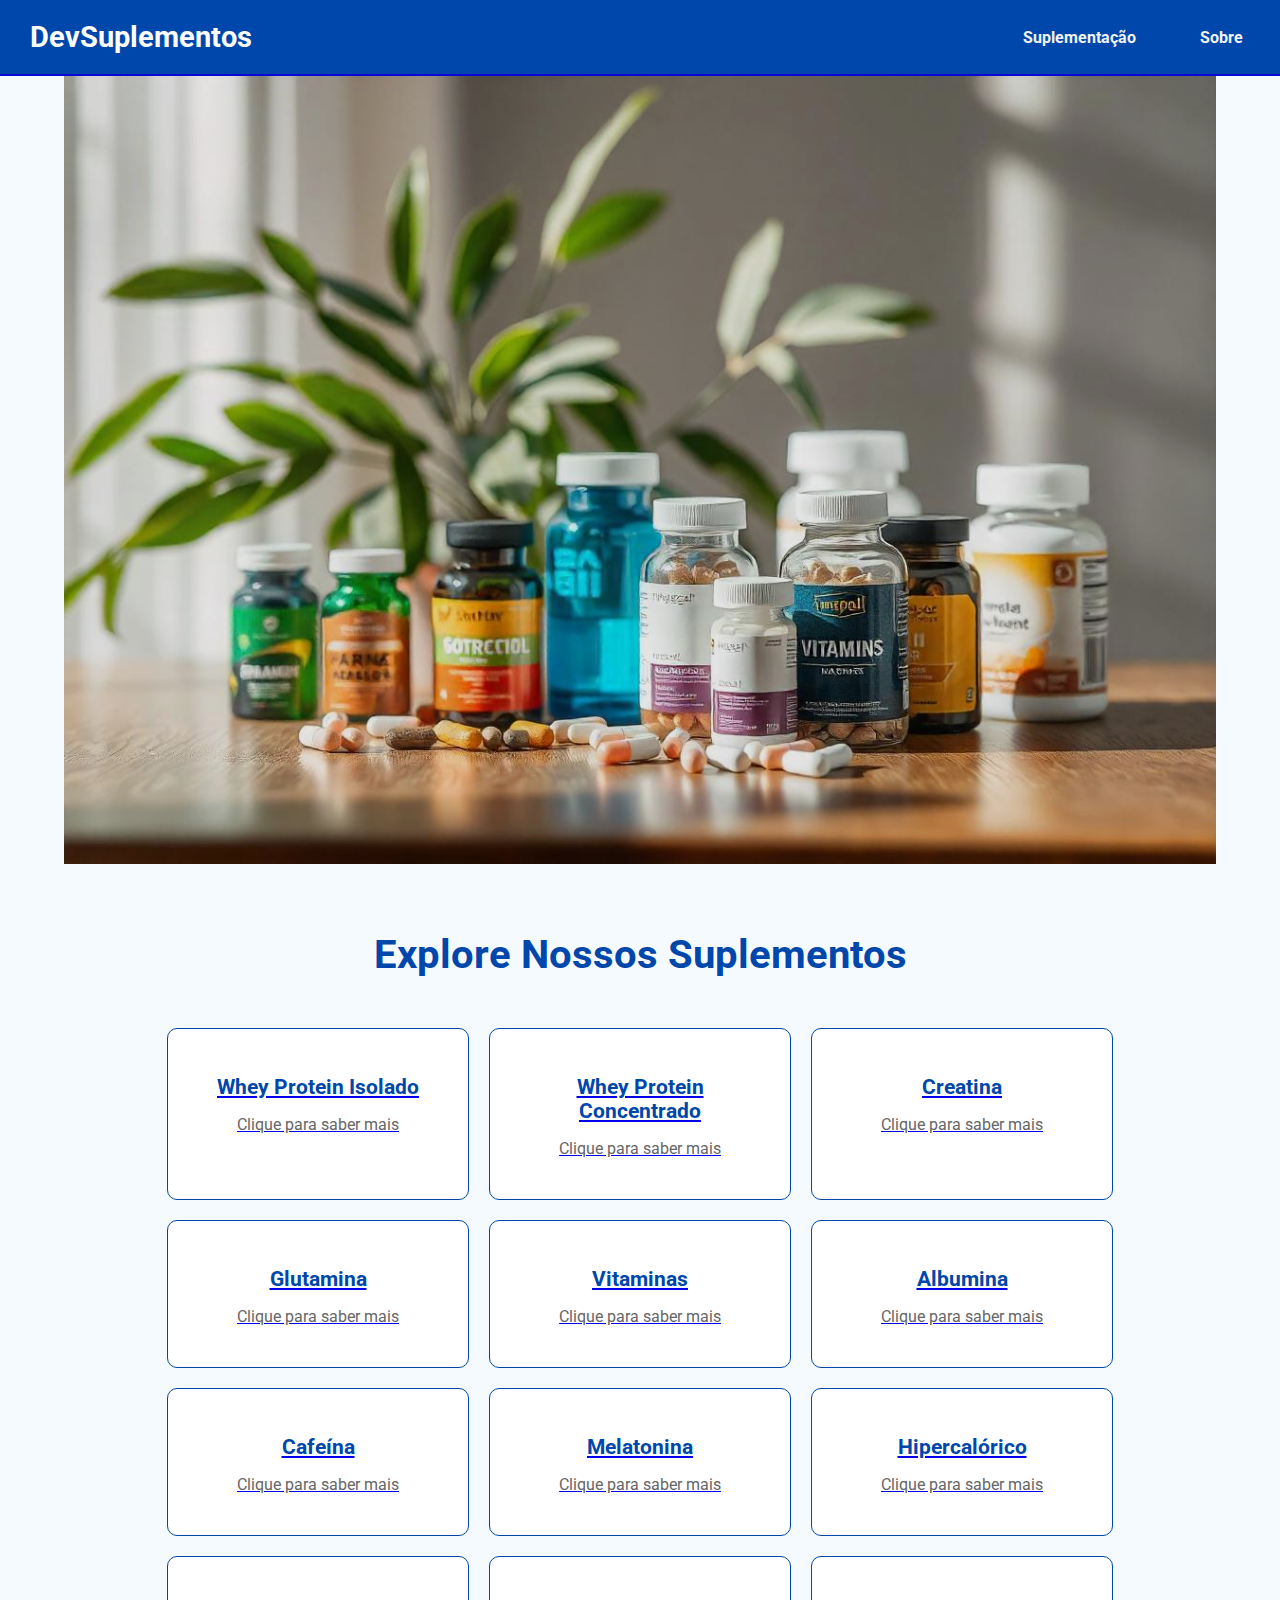
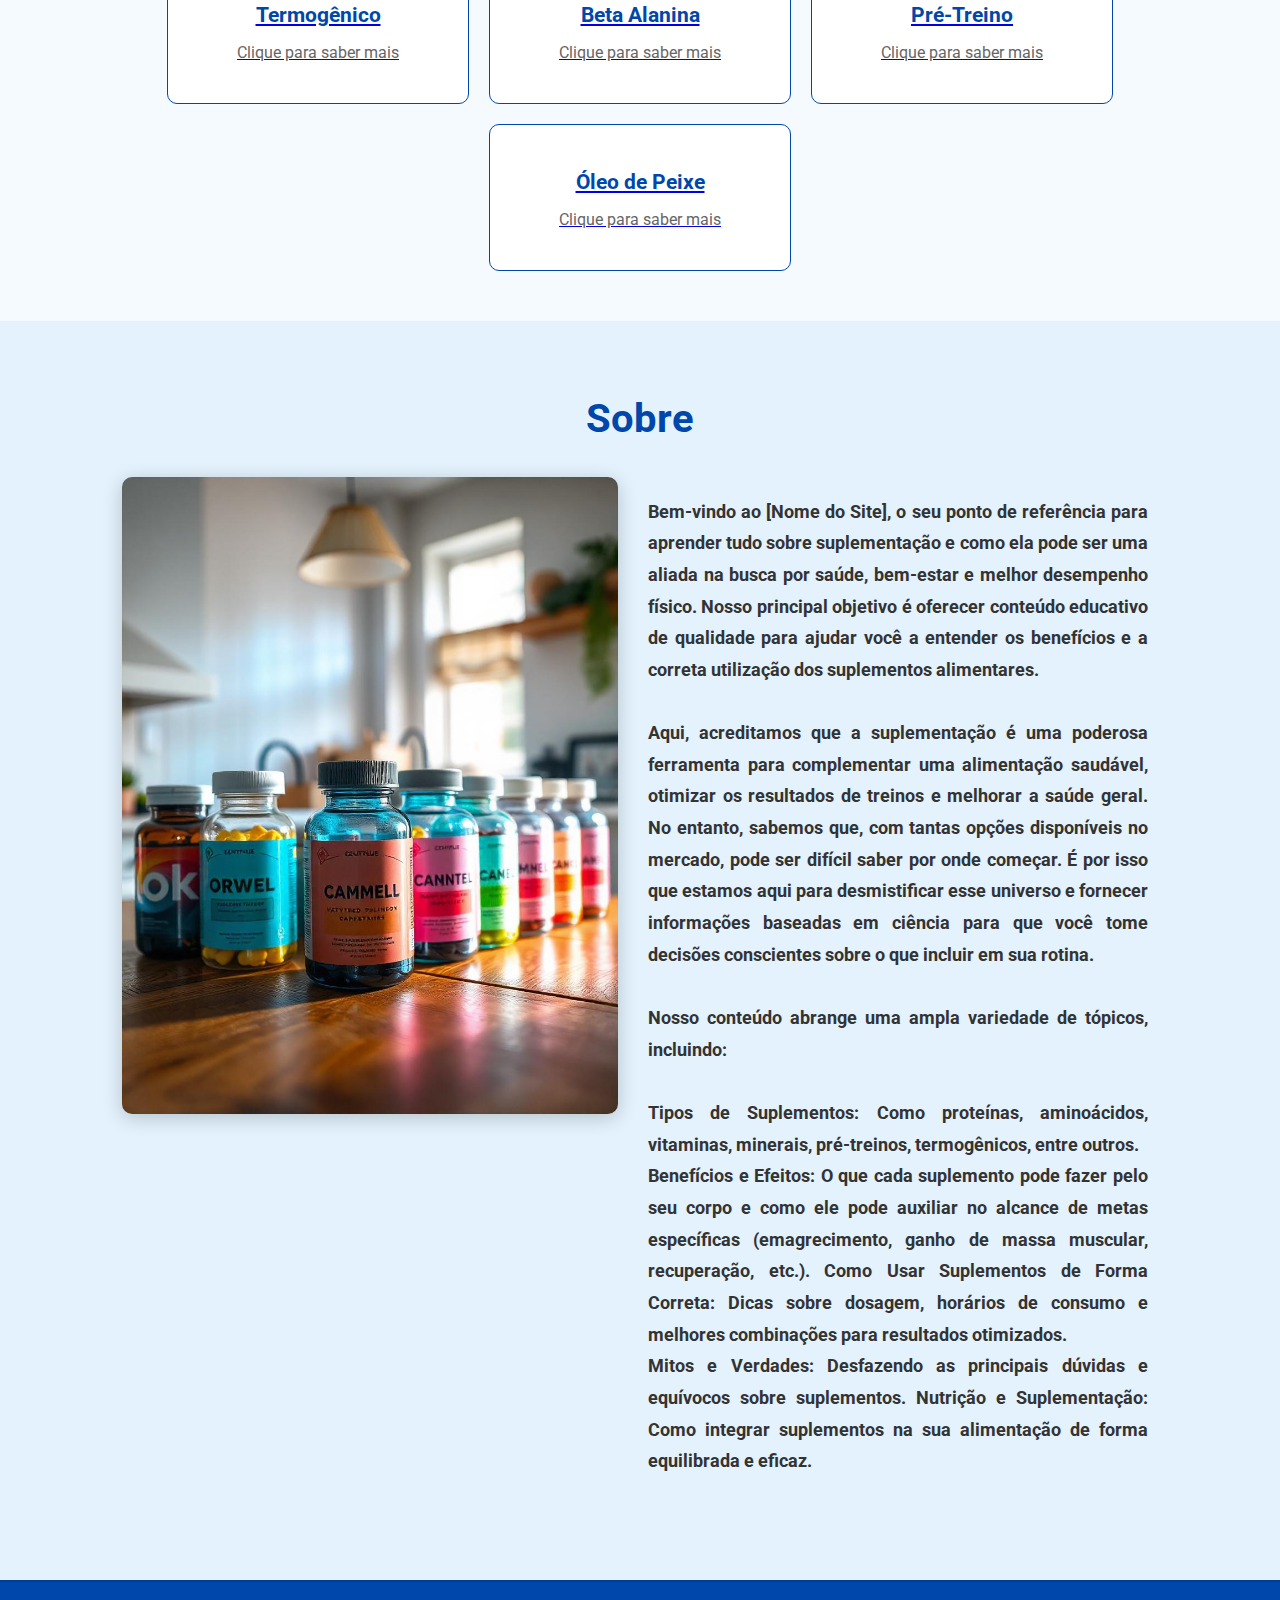
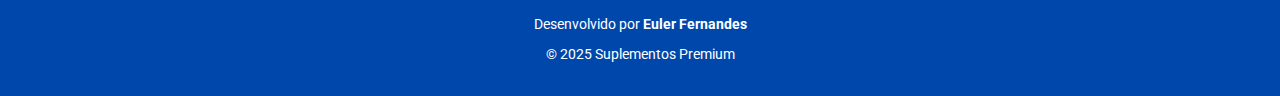
==== index.html @ 6de43634 "DevSuplementos" ====
<!DOCTYPE html>
<html lang="pt-br">

<head>
    <meta charset="UTF-8">
    <meta name="viewport" content="width=device-width, initial-scale=1.0">
    <title>SuplementaWeb</title>
    <link rel="stylesheet" href="styles.css">
    <link rel="preconnect" href="https://fonts.googleapis.com">
    <link rel="preconnect" href="https://fonts.gstatic.com" crossorigin>
    <link
        href="https://fonts.googleapis.com/css2?family=Poppins:ital,wght@0,100;0,200;0,300;0,400;0,500;0,600;0,700;0,800;0,900;1,100;1,200;1,300;1,400;1,500;1,600;1,700;1,800;1,900&family=Roboto:ital,wght@0,100;0,300;0,400;0,500;0,700;0,900;1,100;1,300;1,400;1,500;1,700;1,900&display=swap"
        rel="stylesheet">
</head>

<body>
    <!-- Cabeçalho -->
    <header>
        <div class="topo">
            <h2>DevSuplementos</h2>
        </div>
        <nav>
            <ul class="menu">
                <li><a href="#suplementacao">Suplementação</a></li> <br>
                <li><a href="#sobre">Sobre</a></li>
            </ul>
        </nav>
    </header>
    <div class="top-image">
        <img src="img/freepik__candid-image-photography-natural-textures-highly-r__61715.jpeg"
            alt="Imagem Suplementos Premium">
    </div>
    <!-- Conteúdo Principal -->
    <main id="suplementacao">
        <h2>Explore Nossos Suplementos</h2>
        <div class="container">
            <div class="item">
                <a href="wheyisolado.html">
                    <h3>Whey Protein Isolado</h3>
                    <p>Clique para saber mais</p>
                </a>
            </div>
            <div class="item">
                <a href="wheyconcentrado.html">
                    <h3>Whey Protein Concentrado</h3>
                    <p>Clique para saber mais</p>
                </a>
            </div>
            <div class="item">
                <a href="creatina.html">
                    <h3>Creatina</h3>
                    <p>Clique para saber mais</p>
                </a>
            </div>
            <div class="item">
                <a href="glutamina.html">
                    <h3>Glutamina</h3>
                    <p>Clique para saber mais</p>
                </a>
            </div>
            <div class="item">
                <a href="vitaminas.html">
                    <h3>Vitaminas</h3>
                    <p>Clique para saber mais</p>
                </a>
            </div>
            <div class="item">
                <a href="albumina.html">
                    <h3>Albumina</h3>
                    <p>Clique para saber mais</p>
                </a>
            </div>
            <div class="item">
                <a href="cafeina.html">
                    <h3>Cafeína</h3>
                    <p>Clique para saber mais</p>
                </a>
            </div>
            <div class="item">
                <a href="melatonina.html">
                    <h3>Melatonina</h3>
                    <p>Clique para saber mais</p>
                </a>
            </div>
            <div class="item">
                <a href="hipercalorico.html">
                    <h3>Hipercalórico</h3>
                    <p>Clique para saber mais</p>
                </a>
            </div>
            <div class="item">
                <a href="termogenico.html">
                    <h3>Termogênico</h3>
                    <p>Clique para saber mais</p>
                </a>
            </div>
            <div class="item">
                <a href="betaalanina.html">
                    <h3>Beta Alanina</h3>
                    <p>Clique para saber mais</p>
                </a>
            </div>
            <div class="item">
                <a href="pretreino.html">
                    <h3>Pré-Treino</h3>
                    <p>Clique para saber mais</p>
                </a>
            </div>
            <div class="item">
                <a href="oleo.html">
                    <h3>Óleo de Peixe</h3>
                    <p>Clique para saber mais</p>
                </a>
            </div>
        </div>
    </main>

    <!-- Seção Sobre -->
    <section id="sobre">
        <h2>Sobre</h2>
        <div class="conteudo">
            <div class="sobre-img">
                <img src="img/freepik__candid-image-photography-natural-textures-highly-r__89409.jpeg"
                    alt="Descrição da Imagem">
            </div>
            <h3>
                Bem-vindo ao [Nome do Site], o seu ponto de referência para aprender tudo sobre suplementação e como ela
                pode ser uma aliada na busca por saúde, bem-estar e melhor desempenho físico. Nosso principal objetivo é
                oferecer conteúdo educativo de qualidade para ajudar você a entender os benefícios e a correta
                utilização dos suplementos alimentares. <br> <br>

                Aqui, acreditamos que a suplementação é uma poderosa ferramenta para complementar uma alimentação
                saudável, otimizar os resultados de treinos e melhorar a saúde geral. No entanto, sabemos que, com
                tantas opções disponíveis no mercado, pode ser difícil saber por onde começar. É por isso que estamos
                aqui para desmistificar esse universo e fornecer informações baseadas em ciência para que você tome
                decisões conscientes sobre o que incluir em sua rotina. <br> <br>

                Nosso conteúdo abrange uma ampla variedade de tópicos, incluindo: <br> <br>

                Tipos de Suplementos: Como proteínas, aminoácidos, vitaminas, minerais, pré-treinos, termogênicos, entre
                outros. <br>
                Benefícios e Efeitos: O que cada suplemento pode fazer pelo seu corpo e como ele pode auxiliar no
                alcance de metas específicas (emagrecimento, ganho de massa muscular, recuperação, etc.).
                Como Usar Suplementos de Forma Correta: Dicas sobre dosagem, horários de consumo e melhores combinações
                para resultados otimizados. <br>
                Mitos e Verdades: Desfazendo as principais dúvidas e equívocos sobre suplementos.
                Nutrição e Suplementação: Como integrar suplementos na sua alimentação de forma equilibrada e eficaz.
                <br> <br>


            </h3>
        </div>
    </section>





    <!-- Rodapé -->
    <footer>
        <p>Desenvolvido por <strong>Euler Fernandes</strong></p>
        <p>&copy; 2025 Suplementos Premium</p>
    </footer>
</body>

</html>
---- styles.css ----
/* Configuração geral */
body {
    background-color: #f5faff;
    /* Azul claro suave */
    color: #333;
    /* Texto em cinza escuro */
    font-family: "Roboto", sans-serif;
    margin: 0;
    padding: 0;
    box-sizing: border-box;
}

/* Cabeçalho */
header {
    display: flex;
    justify-content: space-between;
    align-items: center;
    padding: 20px 30px;
    background-color: #0047ab;
    /* Azul escuro */
    border-bottom: 2px solid #0a06d6;
    /* Azul mais escuro */
}

header h2 {
    margin: 0;
    font-size: 1.8em;
    color: #ffffff;
    /* Branco */
}

/* Navegação */

.menu {

    list-style: none;
    display: flex;
    justify-content: center;
    gap: 25px;
    margin: 0;
    padding: 0;

}

.menu a {
    color: #f1f3f5;
    /* Azul escuro */
    text-decoration: none;
    font-weight: bold;
    padding: 7px;
    border-radius: 10px;
    transition: background-color 0.3s ease, color 0.3s ease, transform 0.3s ease;

}

.menu a:hover {
    background-color: #2008f5;
    /* Azul mais escuro */
    color: #ffffff;
    /* Branco */
    transform: scale(1.1);
    border-radius: 10px;
}

/* CSS para centralizar e escurecer a imagem da parte superior */
.top-image {
    text-align: center;
}

.top-image img {
    width: 90%;
    height: auto;
    filter: brightness(90%);
    transition: filter 0.3s ease;
}

.top-image img:hover {
    filter: brightness(100%);
}

/* Conteúdo principal */
main {
    padding: 30px;
    text-align: center;
}

main h2 {
    font-size: 2.5em;
    margin-bottom: 30px;
    color: #0047ab;
    /* Azul escuro */
}

/* Container de itens */
.container {
    display: flex;
    flex-wrap: wrap;
    justify-content: center;
    gap: 20px;
    padding: 20px 0;
}

.item {
    background-color: #ffffff;
    /* Branco */
    padding: 25px;
    border-radius: 10px;
    text-align: center;
    width: 250px;
    transition: transform 0.3s, box-shadow 0.3s;
    border: 1px solid #0047ab;
    /* Azul escuro */
}

.item:hover {
    transform: translateY(-7px);
    box-shadow: 0 4px 20px rgba(0, 71, 171, 0.3);
}

.item h3 {
    margin-bottom: 15px;
    color: #0047ab;
    /* Azul escuro */
    font-size: 1.3em;
    text-decoration: none;
}

.item p {
    color: #666;
    /* Cinza médio */
}

/* Seção Sobre */
#sobre {
    padding: 40px 20px;
    background-color: #e3f2fd;
    /* Azul muito claro */
    text-align: center;
    color: #333;
    /* Cinza escuro */
    display: flex;
    flex-direction: column;
    gap: 20px;

}

#sobre h2 {
    color: #0047ab;
    /* Azul escuro */
    font-size: 2.5em;
    margin-bottom: 15px;
    text-decoration: none;
}

#sobre .conteudo {
    display: flex;
    flex-direction: column;
    align-items: center;
    gap: 20px;
}

#sobre .sobre-img {
    width: 100%;
    max-width: 300px;
    margin: 0;
}

#sobre .sobre-img img {
    width: 100%;
    height: auto;
    border-radius: 10px;
    box-shadow: 0px 4px 20px rgba(0, 0, 0, 0.2);
}

#sobre h3 {
    font-size: 1.1em;
    line-height: 1.8;
    text-align: justify;
    max-width: 500px;
    margin-top: 10px;
    margin-bottom: 20px;
    padding: 10px;
    text-decoration: none;
}

/* Rodapé */
footer {
    background-color: #0047ab;
    /* Azul escuro */
    color: #ffffff;
    /* Branco */
    text-align: center;
    padding: 20px 0;
    font-size: 14px;
    border-top: 2px solid #003c91;
    /* Azul mais escuro */
}

footer strong {
    color: #ffffff;
    /* Branco */
}

/* Estilo para dispositivos menores */
@media (max-width: 1024px) {
    .container {
        flex-direction: row;
        align-items: center;
    }

    .item {
        width: 45%;
    }
}

@media (max-width: 768px) {
    .container {
        flex-direction: column;
        align-items: center;
    }

    .item {
        width: 90%;
    }

    main h2 {
        font-size: 2.2em;
    }

    header h2 {
        font-size: 1.5em;
    }
}

@media (max-width: 480px) {
    .menu {
        flex-direction: column;
        gap: 15px;
    }

    .item {
        width: 100%;
    }
}

@media (min-width: 768px) {
    #sobre .conteudo {
        flex-direction: row;
        justify-content: center;
        align-items: flex-start;
    }

    #sobre .sobre-img {
        max-width: 40%;
    }

    #sobre p {
        max-width: 55%;
        margin-left: 20px;
    }
}
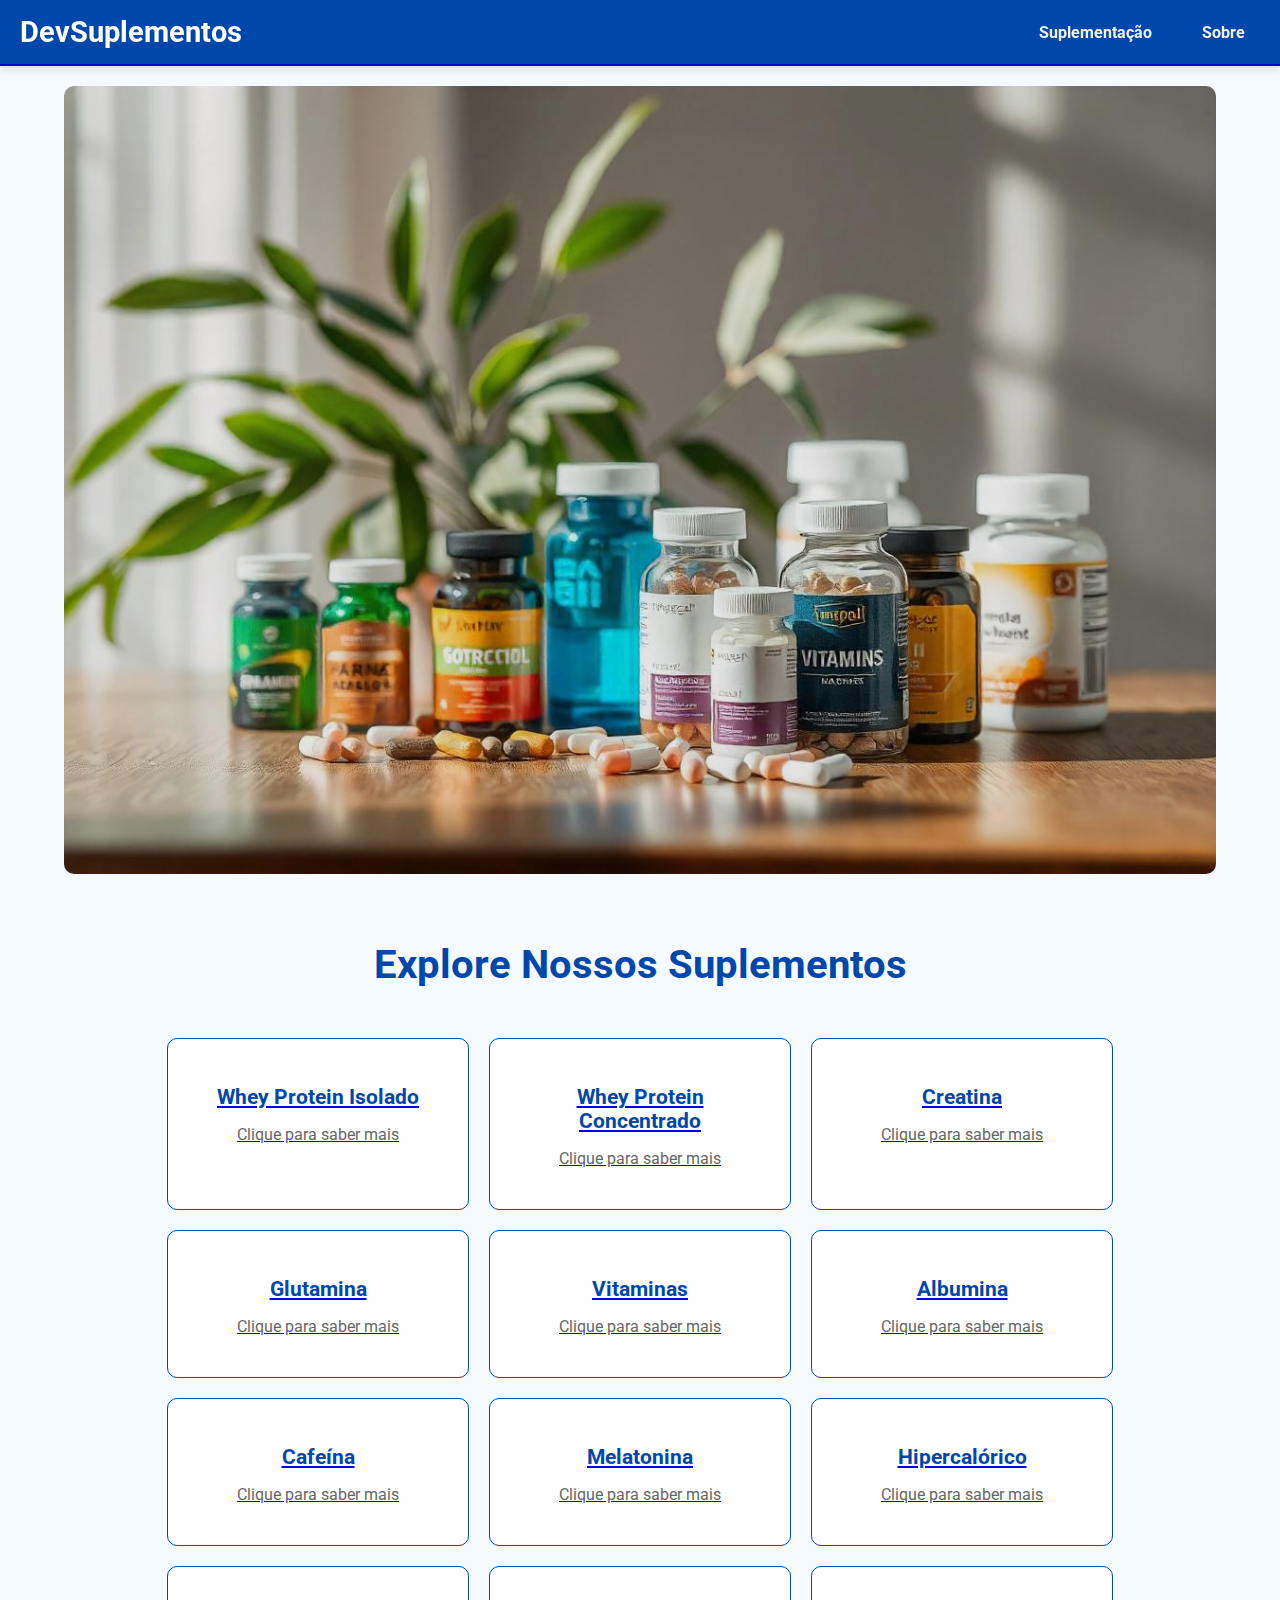
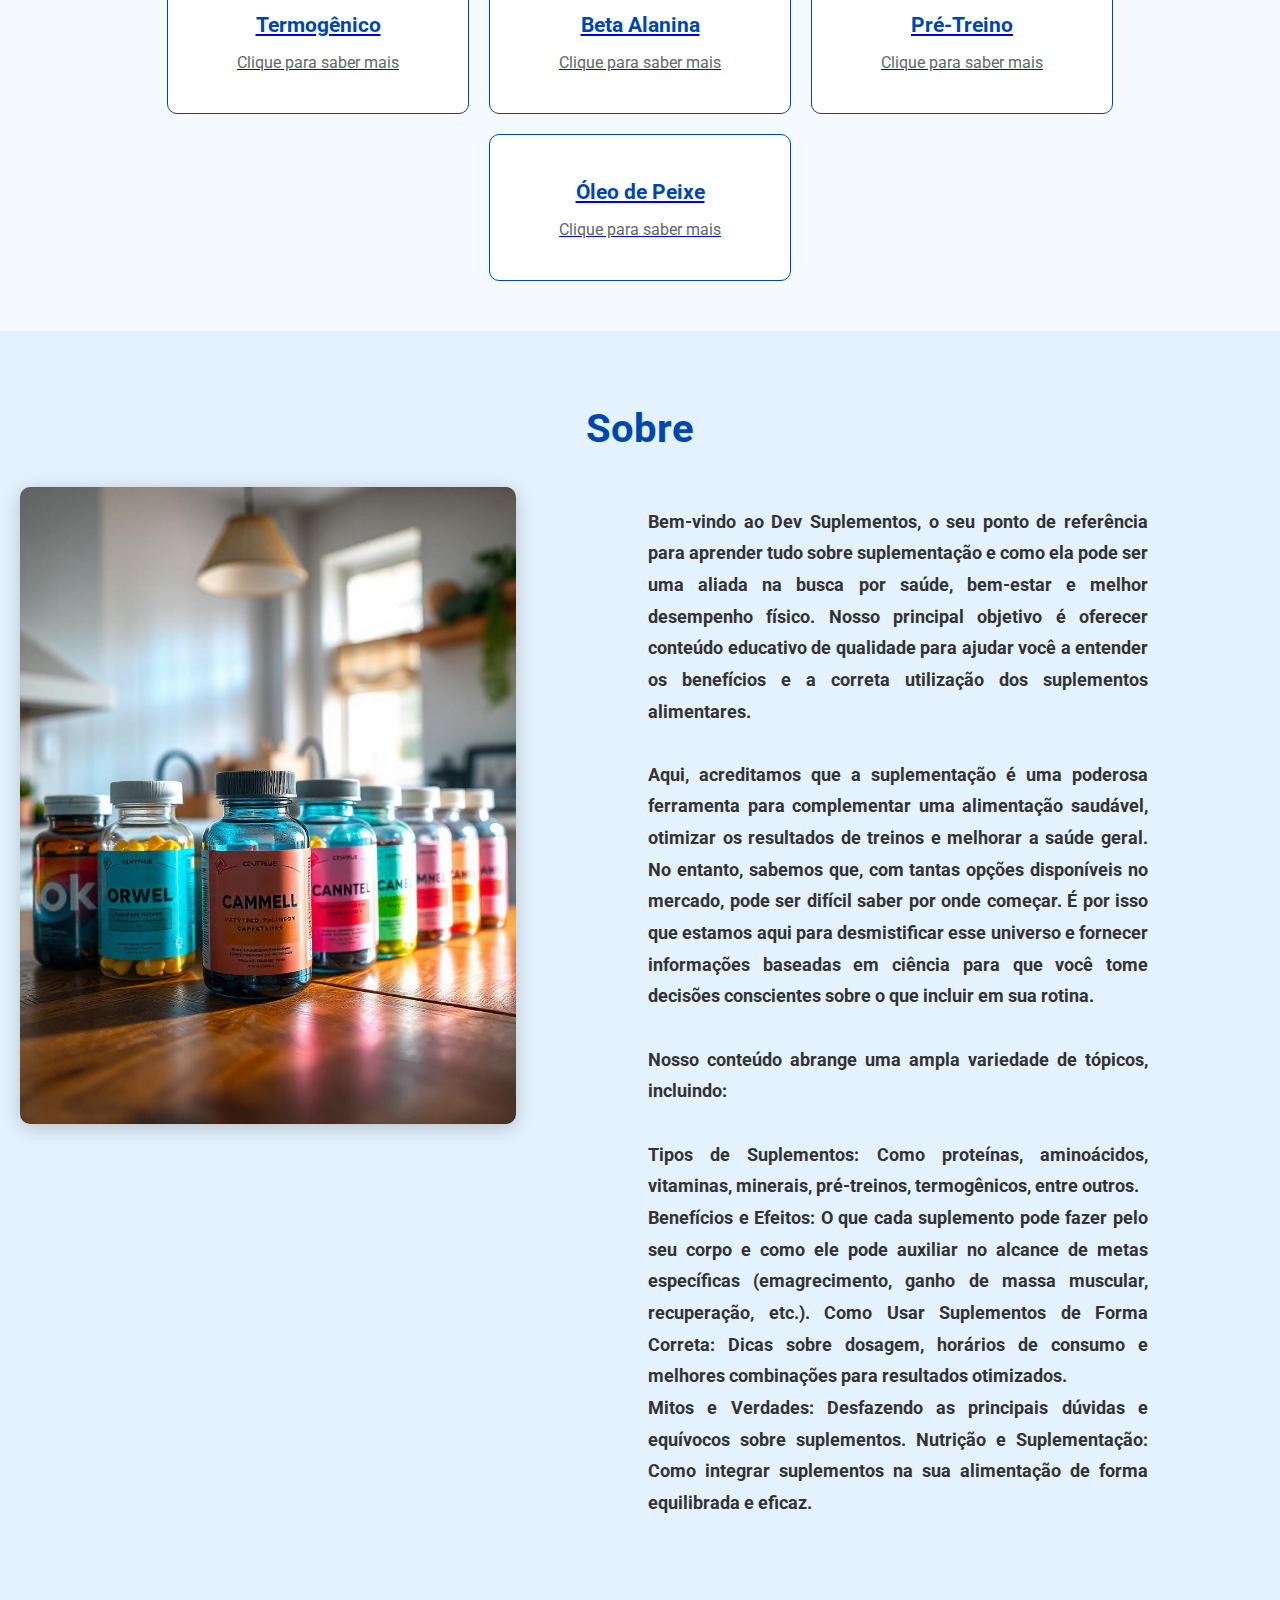
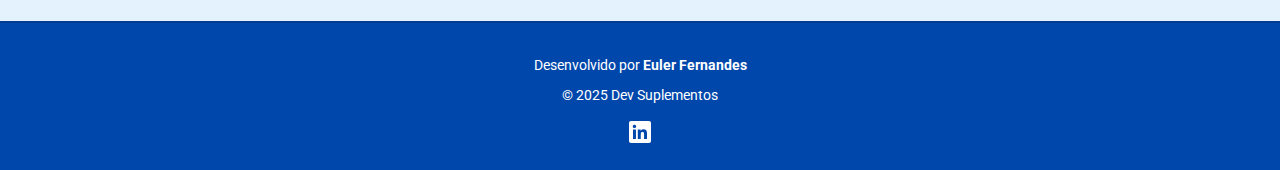
==== commit 168cbcb0: "melhorias" ====
--- a/index.html
+++ b/index.html
@@ -4,7 +4,7 @@
 <head>
     <meta charset="UTF-8">
     <meta name="viewport" content="width=device-width, initial-scale=1.0">
-    <title>SuplementaWeb</title>
+    <title>DevSuplementos</title>
     <link rel="stylesheet" href="styles.css">
     <link rel="preconnect" href="https://fonts.googleapis.com">
     <link rel="preconnect" href="https://fonts.gstatic.com" crossorigin>
@@ -21,11 +21,12 @@
         </div>
         <nav>
             <ul class="menu">
-                <li><a href="#suplementacao">Suplementação</a></li> <br>
+                <li><a href="#suplementacao">Suplementação</a></li>
                 <li><a href="#sobre">Sobre</a></li>
             </ul>
         </nav>
     </header>
+
     <div class="top-image">
         <img src="img/freepik__candid-image-photography-natural-textures-highly-r__61715.jpeg"
             alt="Imagem Suplementos Premium">
@@ -124,8 +125,9 @@
                     alt="Descrição da Imagem">
             </div>
             <h3>
-                Bem-vindo ao [Nome do Site], o seu ponto de referência para aprender tudo sobre suplementação e como ela
-                pode ser uma aliada na busca por saúde, bem-estar e melhor desempenho físico. Nosso principal objetivo é
+                Bem-vindo ao Dev Suplementos, o seu ponto de referência para aprender tudo sobre suplementação e como
+                ela pode ser uma aliada na busca por saúde, bem-estar e melhor desempenho físico. Nosso principal
+                objetivo é
                 oferecer conteúdo educativo de qualidade para ajudar você a entender os benefícios e a correta
                 utilização dos suplementos alimentares. <br> <br>
 
@@ -159,7 +161,8 @@
     <!-- Rodapé -->
     <footer>
         <p>Desenvolvido por <strong>Euler Fernandes</strong></p>
-        <p>&copy; 2025 Suplementos Premium</p>
+        <p>&copy; 2025 Dev Suplementos</p> <a href="https://www.linkedin.com/in/euler-fernandes-1a9823188/"
+            target="_blank"><img src="img/icons8-linkedin-30.png" alt="linkedin"></a>
     </footer>
 </body>
 
--- a/styles.css
+++ b/styles.css
@@ -8,79 +8,116 @@
     margin: 0;
     padding: 0;
     box-sizing: border-box;
-}
-
+    scroll-behavior: smooth;
+}
+
+/* Cabeçalho */
 /* Cabeçalho */
 header {
     display: flex;
     justify-content: space-between;
     align-items: center;
-    padding: 20px 30px;
+    padding: 15px 20px;
     background-color: #0047ab;
     /* Azul escuro */
     border-bottom: 2px solid #0a06d6;
-    /* Azul mais escuro */
-}
-
+    box-shadow: 0 4px 8px rgba(0, 0, 0, 0.1);
+    position: sticky;
+    top: 0;
+    z-index: 1000;
+}
+
+/* Logo */
 header h2 {
     margin: 0;
     font-size: 1.8em;
     color: #ffffff;
-    /* Branco */
-}
-
-/* Navegação */
-
+    transition: transform 0.3s ease;
+}
+
+header h2:hover {
+    transform: scale(1.05);
+}
+
+/* Menu */
 .menu {
-
     list-style: none;
     display: flex;
-    justify-content: center;
-    gap: 25px;
+    gap: 20px;
     margin: 0;
     padding: 0;
-
+}
+
+.menu li {
+    margin: 0;
 }
 
 .menu a {
     color: #f1f3f5;
-    /* Azul escuro */
     text-decoration: none;
     font-weight: bold;
-    padding: 7px;
-    border-radius: 10px;
-    transition: background-color 0.3s ease, color 0.3s ease, transform 0.3s ease;
-
+    padding: 10px 15px;
+    border-radius: 5px;
+    transition: background-color 0.3s ease, transform 0.3s ease;
 }
 
 .menu a:hover {
-    background-color: #2008f5;
-    /* Azul mais escuro */
+    background-color: #0a06d6;
     color: #ffffff;
-    /* Branco */
-    transform: scale(1.1);
-    border-radius: 10px;
-}
-
-/* CSS para centralizar e escurecer a imagem da parte superior */
+    transform: translateY(-2px);
+}
+
+/* Responsividade do cabeçalho */
+@media (max-width: 768px) {
+    header {
+        flex-direction: column;
+        align-items: flex-start;
+        padding: 15px;
+    }
+
+    .topo {
+        width: 100%;
+        text-align: center;
+        margin-bottom: 10px;
+    }
+
+    .menu {
+        flex-direction: column;
+        gap: 10px;
+        width: 100%;
+        text-align: center;
+    }
+
+    .menu a {
+        display: inline-block;
+        width: 100%;
+        padding: 10px;
+    }
+}
+
+
+/* Imagem superior */
 .top-image {
     text-align: center;
+    margin-top: 20px;
 }
 
 .top-image img {
     width: 90%;
     height: auto;
     filter: brightness(90%);
-    transition: filter 0.3s ease;
+    border-radius: 10px;
+    transition: filter 0.3s ease, transform 0.3s ease;
 }
 
 .top-image img:hover {
     filter: brightness(100%);
+    transform: scale(1.02);
 }
 
 /* Conteúdo principal */
 main {
-    padding: 30px;
+    padding: 30px 15px;
     text-align: center;
 }
 
@@ -88,7 +125,16 @@
     font-size: 2.5em;
     margin-bottom: 30px;
     color: #0047ab;
-    /* Azul escuro */
+}
+
+/* Título "Explore Nossos Suplementos" */
+#explore-title {
+    text-align: center;
+    margin: 20px auto;
+    font-size: 2em;
+    font-weight: bold;
+    color: #0047ab;
+    width: 100%;
 }
 
 /* Container de itens */
@@ -102,14 +148,12 @@
 
 .item {
     background-color: #ffffff;
-    /* Branco */
     padding: 25px;
     border-radius: 10px;
     text-align: center;
     width: 250px;
-    transition: transform 0.3s, box-shadow 0.3s;
+    transition: all 0.3s ease;
     border: 1px solid #0047ab;
-    /* Azul escuro */
 }
 
 .item:hover {
@@ -120,36 +164,29 @@
 .item h3 {
     margin-bottom: 15px;
     color: #0047ab;
-    /* Azul escuro */
     font-size: 1.3em;
-    text-decoration: none;
 }
 
 .item p {
     color: #666;
-    /* Cinza médio */
+    font-size: 1em;
 }
 
 /* Seção Sobre */
 #sobre {
     padding: 40px 20px;
     background-color: #e3f2fd;
-    /* Azul muito claro */
     text-align: center;
     color: #333;
-    /* Cinza escuro */
     display: flex;
     flex-direction: column;
     gap: 20px;
-
 }
 
 #sobre h2 {
     color: #0047ab;
-    /* Azul escuro */
     font-size: 2.5em;
     margin-bottom: 15px;
-    text-decoration: none;
 }
 
 #sobre .conteudo {
@@ -177,65 +214,46 @@
     line-height: 1.8;
     text-align: justify;
     max-width: 500px;
-    margin-top: 10px;
-    margin-bottom: 20px;
+    margin: 10px auto 20px auto;
     padding: 10px;
-    text-decoration: none;
 }
 
 /* Rodapé */
 footer {
     background-color: #0047ab;
-    /* Azul escuro */
     color: #ffffff;
-    /* Branco */
     text-align: center;
     padding: 20px 0;
     font-size: 14px;
     border-top: 2px solid #003c91;
-    /* Azul mais escuro */
-}
-
-footer strong {
-    color: #ffffff;
-    /* Branco */
-}
-
-/* Estilo para dispositivos menores */
-@media (max-width: 1024px) {
-    .container {
-        flex-direction: row;
+}
+
+/* Responsividade */
+@media (max-width: 768px) {
+    .item {
+        width: 80%;
+    }
+
+    #sobre .conteudo {
+        flex-direction: column;
         align-items: center;
     }
 
-    .item {
-        width: 45%;
-    }
-}
-
-@media (max-width: 768px) {
-    .container {
+    .menu {
+        flex-direction: column;
+        gap: 15px;
+    }
+}
+
+@media (max-width: 480px) {
+    header {
         flex-direction: column;
         align-items: center;
     }
 
-    .item {
-        width: 90%;
-    }
-
-    main h2 {
-        font-size: 2.2em;
-    }
-
-    header h2 {
-        font-size: 1.5em;
-    }
-}
-
-@media (max-width: 480px) {
     .menu {
         flex-direction: column;
-        gap: 15px;
+        gap: 10px;
     }
 
     .item {
